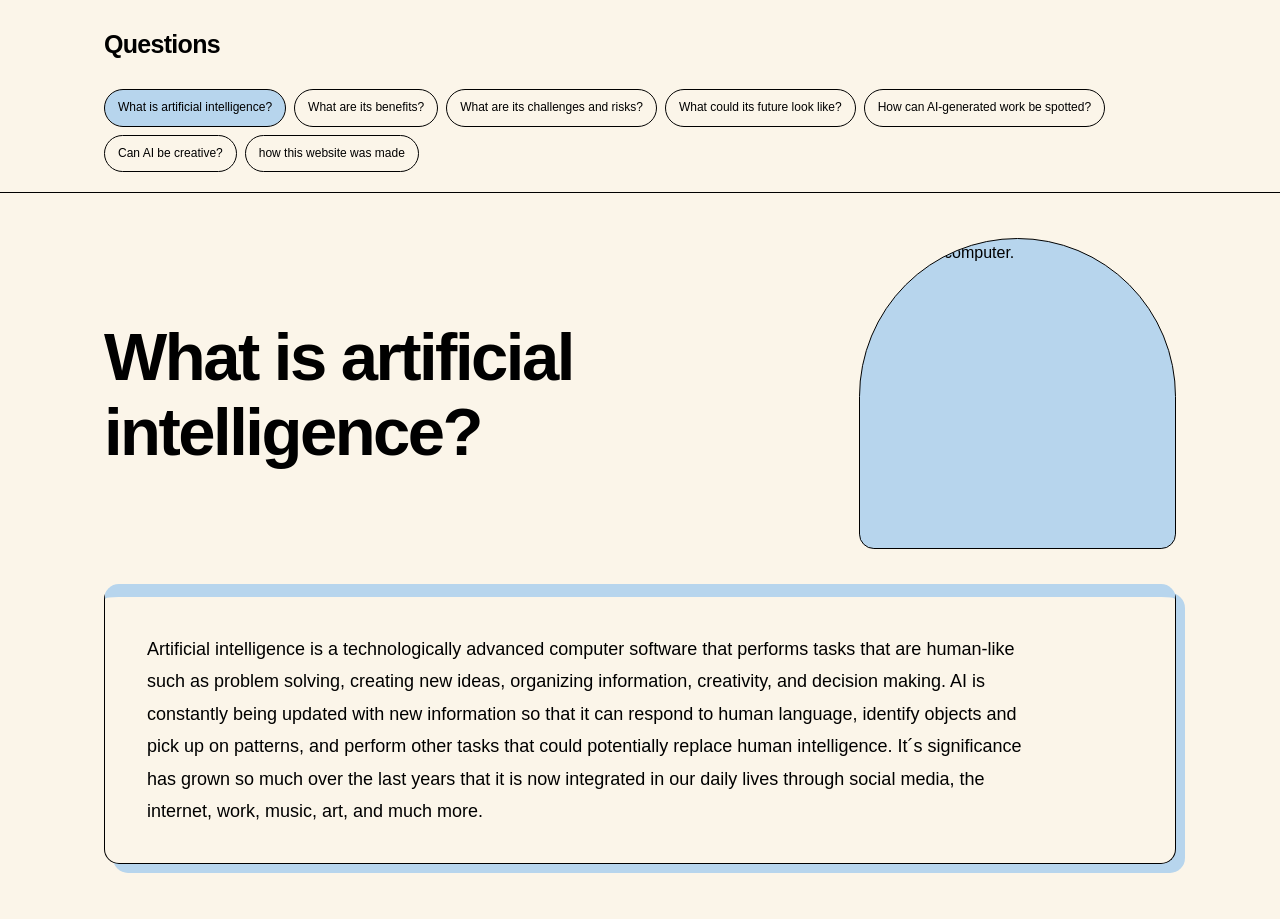
==== index.html @ 4c1b1de1 "Add files via upload" ====
<!doctype html>
<html lang="en"><head><meta charset="utf-8"><meta name="viewport" content="width=device-width, initial-scale=1"><meta name="description" content="What is artificial intelligence?"><title>What is artificial intelligence? | Questions</title><link rel="icon" href="assets/computer.svg" type="image/svg+xml"><link rel="stylesheet" href="styles.css"></head><body class="basics"><a class="skip" href="#main">Skip to content</a><header class="site-header"><div class="shell"><div class="topbar"><a class="brand" href="index.html">Questions</a></div><nav aria-label="Questions"><a href="index.html" aria-current="page">What is artificial intelligence?</a><a href="benefits.html">What are its benefits?</a><a href="challenges.html">What are its challenges and risks?</a><a href="futures.html">What could its future look like?</a><a href="spotting.html">How can AI-generated work be spotted?</a><a href="creativity.html">Can AI be creative?</a><a href="making.html">how this website was made</a></nav></div></header><main class="shell" id="main"><section class="question-heading"><h1>What is artificial intelligence?</h1><img src="assets/computer.svg" width="480" height="470" alt="A smiling computer." class="question-art"></section><article class="answer"><p>Artificial intelligence is a technologically advanced computer software that performs tasks that are human-like such as problem solving, creating new ideas, organizing information, creativity, and decision making. AI is constantly being updated with new information so that it can respond to human language, identify objects and pick up on patterns, and perform other tasks that could potentially replace human intelligence. It´s significance has grown so much over the last years that it is now integrated in our daily lives through social media, the internet, work, music, art, and much more.</p></article></main></body></html>
---- styles.css ----
:root{--cream:#fbf5e9;--blue:#b7d5ed;--green:#c5d6b3;--red:#edafa4;--orange:#f0c297;--yellow:#f6df93;--accent:var(--blue);--second:var(--blue)}
*{box-sizing:border-box}body{margin:0;background:var(--cream);color:#000;font-family:Arial,Helvetica,sans-serif;line-height:1.8}a,a:visited{color:#000;text-underline-offset:4px}a:focus-visible{outline:3px solid #000;outline-offset:5px}::selection{background:var(--yellow);color:#000}.shell{max-width:1200px;margin:auto;padding:0 5%}.skip{position:absolute;top:-100px;left:20px;background:var(--cream);padding:12px;z-index:10}.skip:focus{top:10px}.site-header{border-bottom:1px solid #000}.topbar{padding:22px 0}.brand{font-weight:900;font-size:25px;text-decoration:none;letter-spacing:-.7px}nav{display:flex;flex-wrap:wrap;gap:8px;padding-bottom:20px}nav a{font-size:12px;text-decoration:none;border:1px solid #000;border-radius:24px;padding:7px 13px}nav a:hover,nav a[aria-current=page]{background:var(--accent)}.question-heading{display:grid;grid-template-columns:1.7fr .75fr;gap:35px;align-items:center;padding:45px 0 35px}h1{font-size:clamp(36px,5.4vw,67px);line-height:1.12;letter-spacing:-2.5px;margin:0;font-weight:800;overflow-wrap:break-word}.question-art{display:block;width:100%;height:auto;border:1px solid #000;border-radius:160px 160px 15px 15px;background:var(--accent)}.answer{position:relative;border:1px solid #000;border-radius:15px;padding:36px 42px;margin:0 0 55px;background:var(--cream);box-shadow:9px 9px 0 var(--second);border-top:13px solid var(--accent)}.answer p{font-size:18px;max-width:900px;margin:0;white-space:normal}.answer .source{margin-top:25px;border-top:1px solid #000;padding-top:18px;font-size:14px;overflow-wrap:anywhere}.benefits{--accent:var(--green);--second:var(--blue)}.risks{--accent:var(--orange);--second:var(--red)}.future{--accent:var(--green);--second:var(--red)}.creative{--accent:var(--yellow);--second:var(--orange)}
@media(max-width:720px){.shell{padding:0 6%}.question-heading{grid-template-columns:1fr;padding:32px 0 25px;gap:24px}.question-art{max-width:200px;justify-self:center}h1{letter-spacing:-1.4px}.answer{padding:24px;margin-bottom:35px;box-shadow:5px 5px 0 var(--second)}.answer p{font-size:17px}nav{gap:6px}nav a{font-size:11px;padding:6px 10px}}

.making{--accent:var(--blue);--second:var(--blue)}
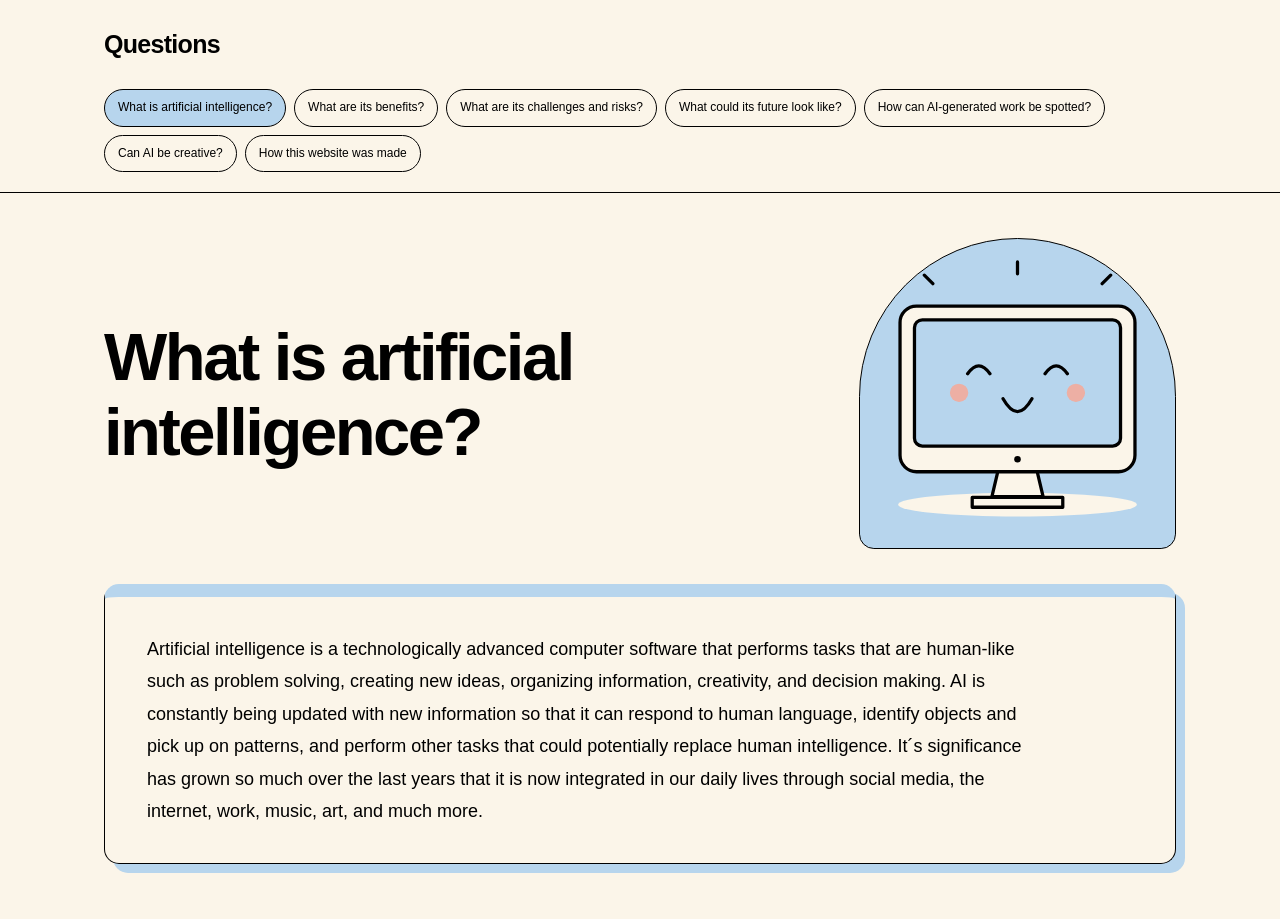
==== commit 79552ecd: "Add files via upload" ====
--- a/index.html
+++ b/index.html
@@ -1,2 +1,2 @@
 <!doctype html>
-<html lang="en"><head><meta charset="utf-8"><meta name="viewport" content="width=device-width, initial-scale=1"><meta name="description" content="What is artificial intelligence?"><title>What is artificial intelligence? | Questions</title><link rel="icon" href="assets/computer.svg" type="image/svg+xml"><link rel="stylesheet" href="styles.css"></head><body class="basics"><a class="skip" href="#main">Skip to content</a><header class="site-header"><div class="shell"><div class="topbar"><a class="brand" href="index.html">Questions</a></div><nav aria-label="Questions"><a href="index.html" aria-current="page">What is artificial intelligence?</a><a href="benefits.html">What are its benefits?</a><a href="challenges.html">What are its challenges and risks?</a><a href="futures.html">What could its future look like?</a><a href="spotting.html">How can AI-generated work be spotted?</a><a href="creativity.html">Can AI be creative?</a><a href="making.html">how this website was made</a></nav></div></header><main class="shell" id="main"><section class="question-heading"><h1>What is artificial intelligence?</h1><img src="assets/computer.svg" width="480" height="470" alt="A smiling computer." class="question-art"></section><article class="answer"><p>Artificial intelligence is a technologically advanced computer software that performs tasks that are human-like such as problem solving, creating new ideas, organizing information, creativity, and decision making. AI is constantly being updated with new information so that it can respond to human language, identify objects and pick up on patterns, and perform other tasks that could potentially replace human intelligence. It´s significance has grown so much over the last years that it is now integrated in our daily lives through social media, the internet, work, music, art, and much more.</p></article></main></body></html>+<html lang="en"><head><meta charset="utf-8"><meta name="viewport" content="width=device-width, initial-scale=1"><meta name="description" content="What is artificial intelligence?"><title>What is artificial intelligence? | Questions</title><link rel="icon" href="assets/computer.svg" type="image/svg+xml"><link rel="stylesheet" href="styles.css"></head><body class="basics"><a class="skip" href="#main">Skip to content</a><header class="site-header"><div class="shell"><div class="topbar"><a class="brand" href="index.html">Questions</a></div><nav aria-label="Questions"><a href="index.html" aria-current="page">What is artificial intelligence?</a><a href="benefits.html">What are its benefits?</a><a href="challenges.html">What are its challenges and risks?</a><a href="futures.html">What could its future look like?</a><a href="spotting.html">How can AI-generated work be spotted?</a><a href="creativity.html">Can AI be creative?</a><a href="making.html">How this website was made</a></nav></div></header><main class="shell" id="main"><section class="question-heading"><h1>What is artificial intelligence?</h1><img src="assets/computer.svg" width="480" height="470" alt="A smiling computer." class="question-art"></section><article class="answer"><p>Artificial intelligence is a technologically advanced computer software that performs tasks that are human-like such as problem solving, creating new ideas, organizing information, creativity, and decision making. AI is constantly being updated with new information so that it can respond to human language, identify objects and pick up on patterns, and perform other tasks that could potentially replace human intelligence. It´s significance has grown so much over the last years that it is now integrated in our daily lives through social media, the internet, work, music, art, and much more.</p></article></main></body></html>
--- a/styles.css
+++ b/styles.css
@@ -3,3 +3,5 @@
 @media(max-width:720px){.shell{padding:0 6%}.question-heading{grid-template-columns:1fr;padding:32px 0 25px;gap:24px}.question-art{max-width:200px;justify-self:center}h1{letter-spacing:-1.4px}.answer{padding:24px;margin-bottom:35px;box-shadow:5px 5px 0 var(--second)}.answer p{font-size:17px}nav{gap:6px}nav a{font-size:11px;padding:6px 10px}}
 
 .making{--accent:var(--blue);--second:var(--blue)}
+
+.answer p + p{margin-top:24px}
